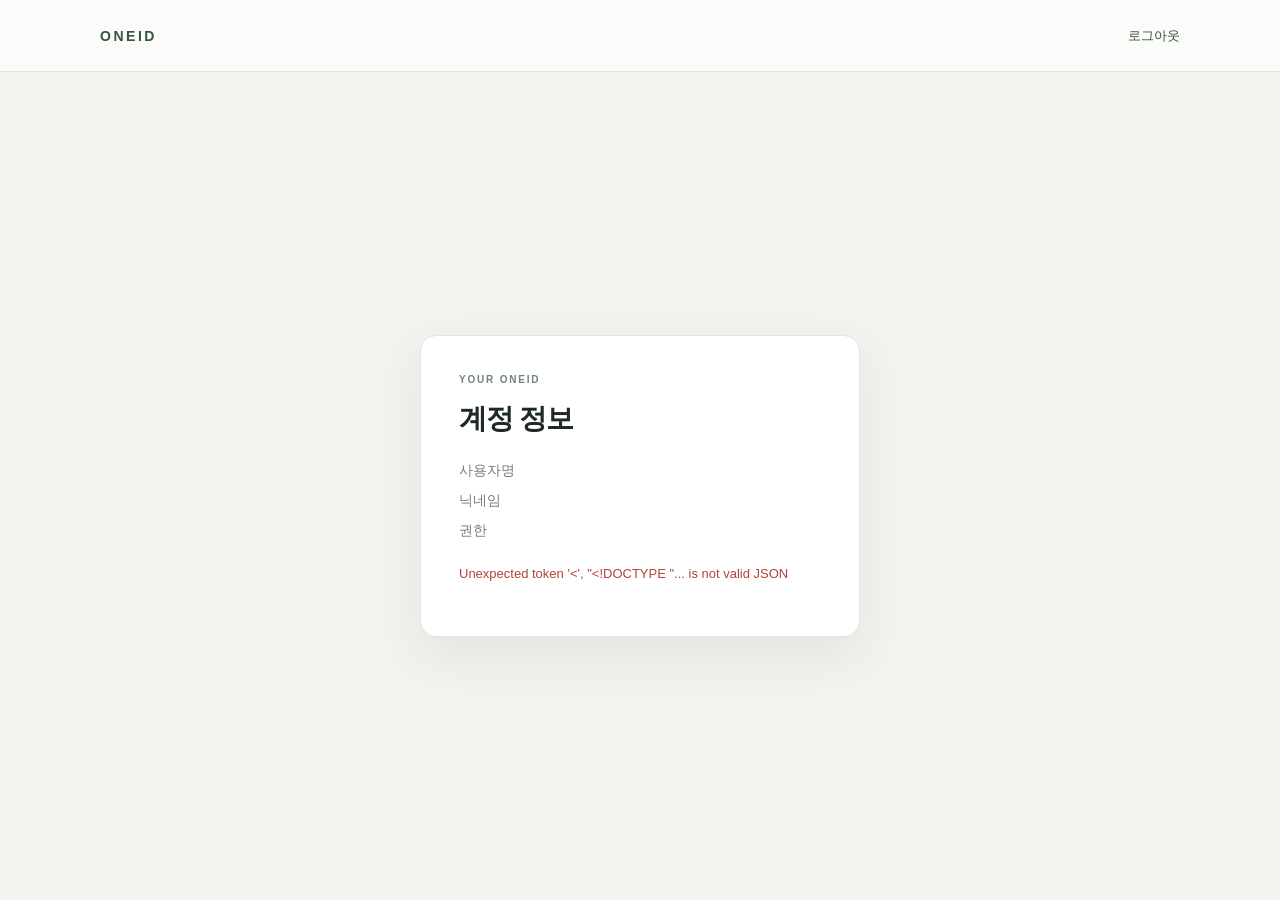
==== frontend/account.html @ 449a4cc4 "Initial ONEID implementation" ====
<!doctype html>
<html lang="ko">
<head>
  <meta charset="utf-8">
  <meta name="viewport" content="width=device-width, initial-scale=1">
  <title>ONEID 계정</title>
  <link rel="stylesheet" href="style.css">
</head>
<body>
  <header class="topbar"><a class="brand" href="/">ONEID</a><nav><button id="logout" class="link-button" type="button">로그아웃</button></nav></header>
  <main class="form-wrap"><section class="card">
    <p class="eyebrow">YOUR ONEID</p><h1>계정 정보</h1>
    <dl id="profile" class="profile" hidden><dt>사용자명</dt><dd id="username"></dd><dt>닉네임</dt><dd id="nickname"></dd><dt>권한</dt><dd id="role"></dd></dl>
    <p id="message" class="message" role="status">계정을 확인하는 중…</p>
  </section></main>
  <script type="module" src="account.js"></script>
</body>
</html>
---- frontend/style.css ----
:root { color-scheme: light; font-family: "Segoe UI", "Noto Sans KR", sans-serif; color: #202a24; background: #f2f3ef; }
* { box-sizing: border-box; }
body { min-height: 100vh; margin: 0; background: #f2f3ef; }
a { color: #37533f; }
.topbar { height: 72px; padding: 0 max(24px, calc((100vw - 1080px) / 2)); display: flex; align-items: center; justify-content: space-between; border-bottom: 1px solid #e0e5de; background: #fbfcfa; }
.brand { color: #37533f; font-size: 14px; font-weight: 800; letter-spacing: .18em; text-decoration: none; }
nav { display: flex; gap: 20px; align-items: center; font-size: 13px; }
nav a { text-decoration: none; }
.hero-wrap { width: min(100% - 40px, 920px); margin: 92px auto; }
.hero { padding: 64px; background: #fff; border: 1px solid #e0e5de; border-radius: 18px; box-shadow: 0 20px 60px #1727190d; }
.eyebrow { margin: 0 0 16px; color: #708575; font-size: 10px; font-weight: 800; letter-spacing: .18em; }
h1 { margin: 0 0 14px; font-size: clamp(29px, 6vw, 47px); line-height: 1.3; letter-spacing: -.04em; }
h1 span { color: #527b5c; }
.intro { max-width: 580px; color: #667169; line-height: 1.8; }
.actions { display: flex; gap: 10px; flex-wrap: wrap; margin-top: 24px; }
.button { display: inline-flex; align-items: center; justify-content: center; min-height: 45px; padding: 0 18px; border: 0; border-radius: 8px; background: #37533f; color: white; font: inherit; font-size: 14px; font-weight: 700; text-decoration: none; cursor: pointer; }
.button.secondary { background: #e9eee8; color: #37533f; }
.button:disabled { opacity: .55; cursor: wait; }
.site-list { display: flex; justify-content: center; gap: 30px; flex-wrap: wrap; padding: 26px 0; color: #818b82; font-size: 11px; font-weight: 700; letter-spacing: .12em; }
.form-wrap { display: grid; place-items: center; min-height: calc(100vh - 72px); padding: 36px 20px; }
.card { width: min(100%, 440px); padding: 38px; background: #fff; border: 1px solid #e0e5de; border-radius: 16px; box-shadow: 0 18px 50px #17271912; }
.card h1 { margin: 8px 0 24px; font-size: 28px; }
label { display: block; margin: 18px 0; color: #445147; font-size: 13px; font-weight: 650; }
input { display: block; width: 100%; height: 46px; margin-top: 7px; padding: 0 12px; border: 1px solid #d8ded8; border-radius: 7px; background: #fcfdfb; color: #202a24; font: inherit; font-weight: 400; outline-color: #709178; }
small { display: block; margin-top: 6px; color: #7a857c; font-size: 11px; font-weight: 400; }
.full { width: 100%; margin-top: 6px; }
.message { min-height: 21px; color: #667169; font-size: 13px; line-height: 1.6; }
.message.error { color: #b34335; }
.message.success { color: #3c7550; }
.foot { margin-top: 24px; color: #69736a; font-size: 13px; }
.link-button { padding: 0; border: 0; background: none; color: #37533f; font: inherit; cursor: pointer; }
.profile { display: grid; grid-template-columns: 100px 1fr; gap: 12px; margin: 24px 0; font-size: 14px; }
.profile dt { color: #758078; }
.profile dd { margin: 0; font-weight: 650; }
.scope-list { padding: 14px; border-radius: 8px; background: #f4f6f3; color: #5c6d60; font-size: 13px; line-height: 1.7; }
@media (max-width: 600px) { .hero-wrap { margin: 38px auto; } .hero { padding: 38px 25px; } .site-list { gap: 16px; } .card { padding: 29px 23px; } }
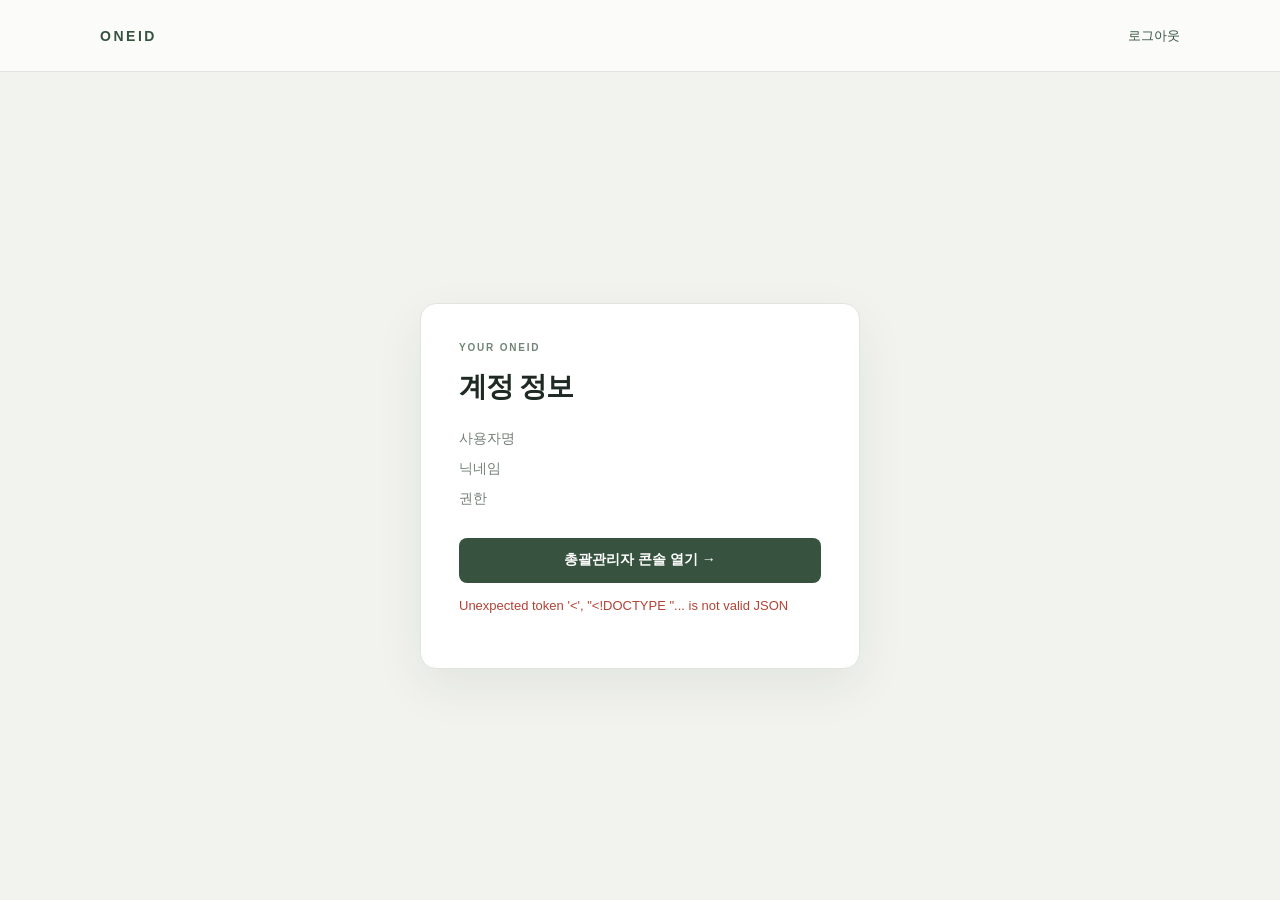
==== commit 8a28efc3: "Add ONEID super admin console page and user delete endpoint" ====
--- a/frontend/account.html
+++ b/frontend/account.html
@@ -7,10 +7,11 @@
   <link rel="stylesheet" href="style.css">
 </head>
 <body>
-  <header class="topbar"><a class="brand" href="/">ONEID</a><nav><button id="logout" class="link-button" type="button">로그아웃</button></nav></header>
+  <header class="topbar"><a class="brand" href="/">ONEID</a><nav><a id="adminNavLink" href="/admin.html" hidden>총괄관리자</a><button id="logout" class="link-button" type="button">로그아웃</button></nav></header>
   <main class="form-wrap"><section class="card">
     <p class="eyebrow">YOUR ONEID</p><h1>계정 정보</h1>
     <dl id="profile" class="profile" hidden><dt>사용자명</dt><dd id="username"></dd><dt>닉네임</dt><dd id="nickname"></dd><dt>권한</dt><dd id="role"></dd></dl>
+    <div id="adminBox" class="actions" hidden><a class="button full" href="/admin.html">총괄관리자 콘솔 열기 →</a></div>
     <p id="message" class="message" role="status">계정을 확인하는 중…</p>
   </section></main>
   <script type="module" src="account.js"></script>
--- a/frontend/style.css
+++ b/frontend/style.css
@@ -34,3 +34,41 @@
 .profile dd { margin: 0; font-weight: 650; }
 .scope-list { padding: 14px; border-radius: 8px; background: #f4f6f3; color: #5c6d60; font-size: 13px; line-height: 1.7; }
 @media (max-width: 600px) { .hero-wrap { margin: 38px auto; } .hero { padding: 38px 25px; } .site-list { gap: 16px; } .card { padding: 29px 23px; } }
+
+/* Admin Console */
+.admin-wrap { width: min(100% - 32px, 1080px); margin: 42px auto 80px; }
+.admin-head { display: flex; justify-content: space-between; align-items: flex-end; gap: 24px; flex-wrap: wrap; padding: 36px; background: #fff; border: 1px solid #e0e5de; border-radius: 18px; box-shadow: 0 18px 50px #1727190d; margin-bottom: 18px; }
+.admin-head h1 { font-size: clamp(26px, 4vw, 36px); margin: 4px 0 10px; }
+.admin-head .intro { margin: 0; font-size: 14px; }
+.admin-stats { display: grid; grid-template-columns: repeat(4, minmax(84px, 1fr)); gap: 10px; }
+.admin-stats > div { background: #f4f6f3; border: 1px solid #e3e8e1; border-radius: 12px; padding: 14px 16px; text-align: center; }
+.admin-stats strong { display: block; font-size: 24px; color: #2b4432; }
+.admin-stats span { font-size: 11px; color: #6c776e; font-weight: 600; }
+.admin-toolbar { display: flex; gap: 10px; align-items: center; flex-wrap: wrap; margin: 16px 0; }
+.admin-toolbar input[type="search"] { flex: 1 1 240px; margin: 0; height: 42px; background: #fff; }
+.filter-tabs { display: flex; gap: 6px; }
+.chip { height: 42px; padding: 0 14px; border: 1px solid #d8ded8; border-radius: 8px; background: #fff; color: #4a574d; font: inherit; font-size: 13px; font-weight: 650; cursor: pointer; }
+.chip.active { background: #37533f; border-color: #37533f; color: #fff; }
+.small-btn { min-height: 36px; padding: 0 13px; font-size: 12px; border-radius: 7px; }
+.warn-btn { background: #b86b28; color: #fff; }
+.danger-btn { background: #b34335; color: #fff; }
+.user-list { display: grid; gap: 12px; }
+.user-card { background: #fff; border: 1px solid #e0e5de; border-radius: 14px; padding: 20px 22px; box-shadow: 0 8px 24px #17271908; }
+.user-card.is-suspended { border-color: #e2b5ae; background: #fffaf9; }
+.user-main { display: flex; justify-content: space-between; align-items: center; gap: 16px; flex-wrap: wrap; }
+.user-title-row { display: flex; align-items: center; gap: 8px; flex-wrap: wrap; font-size: 16px; }
+.user-handle { color: #69756c; font-size: 13px; font-family: monospace; }
+.user-meta { margin: 6px 0 0; color: #758078; font-size: 12px; }
+.user-actions { display: flex; gap: 7px; flex-wrap: wrap; }
+.badge { display: inline-block; padding: 3px 8px; border-radius: 999px; font-size: 11px; font-weight: 700; }
+.badge-admin { background: #e3efe6; color: #295235; }
+.badge-user { background: #eef1ed; color: #5b675e; }
+.badge-self { background: #e6ecf5; color: #2d4c73; }
+.badge-danger { background: #fbe5e2; color: #a53527; }
+.site-ban-row { display: flex; align-items: center; gap: 10px; flex-wrap: wrap; margin-top: 14px; padding-top: 12px; border-top: 1px solid #eef1ed; }
+.site-ban-label { font-size: 12px; color: #69756c; font-weight: 600; }
+.site-chips { display: flex; gap: 6px; flex-wrap: wrap; }
+.site-chip { padding: 5px 10px; border-radius: 7px; border: 1px solid #d6e2d8; background: #f3f8f4; color: #2f573b; font: inherit; font-size: 11px; font-weight: 700; cursor: pointer; }
+.site-chip.banned { border-color: #e5b4ad; background: #fdf0ee; color: #a53527; }
+.admin-empty { padding: 48px 20px; text-align: center; background: #fff; border: 1px solid #e0e5de; border-radius: 14px; color: #758078; font-size: 14px; }
+@media (max-width: 680px) { .admin-head { padding: 24px 20px; } .admin-stats { width: 100%; grid-template-columns: repeat(2, 1fr); } }
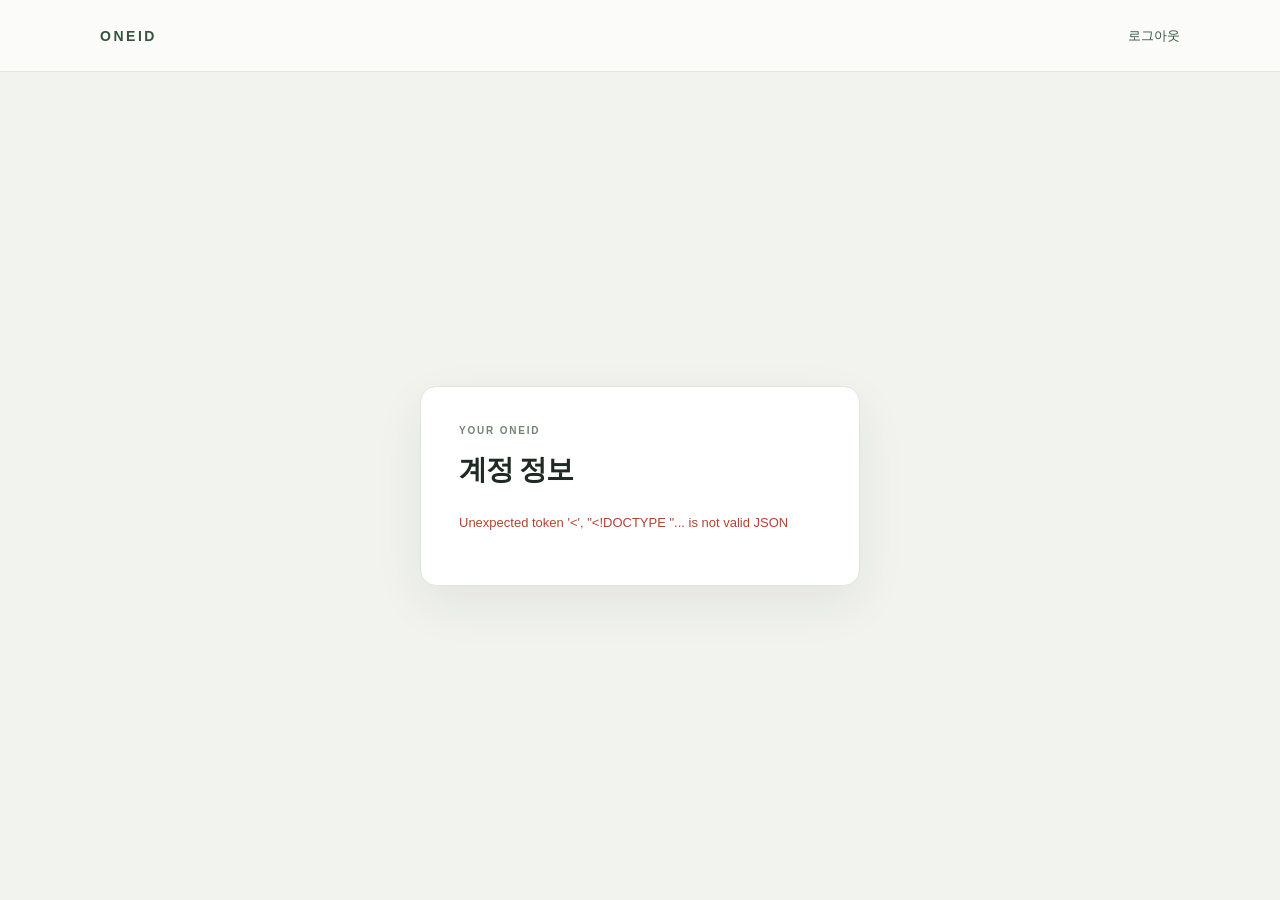
==== commit 2048a3cf: "Add prominent logout buttons on home and account pages" ====
--- a/frontend/account.html
+++ b/frontend/account.html
@@ -12,6 +12,7 @@
     <p class="eyebrow">YOUR ONEID</p><h1>계정 정보</h1>
     <dl id="profile" class="profile" hidden><dt>사용자명</dt><dd id="username"></dd><dt>닉네임</dt><dd id="nickname"></dd><dt>권한</dt><dd id="role"></dd></dl>
     <div id="adminBox" class="actions" hidden><a class="button full" href="/admin.html">총괄관리자 콘솔 열기 →</a></div>
+    <div id="logoutBox" class="actions" hidden><button id="cardLogout" class="button secondary full" type="button">로그아웃</button></div>
     <p id="message" class="message" role="status">계정을 확인하는 중…</p>
   </section></main>
   <script type="module" src="account.js"></script>
--- a/frontend/style.css
+++ b/frontend/style.css
@@ -1,5 +1,6 @@
 :root { color-scheme: light; font-family: "Segoe UI", "Noto Sans KR", sans-serif; color: #202a24; background: #f2f3ef; }
 * { box-sizing: border-box; }
+[hidden] { display: none !important; }
 body { min-height: 100vh; margin: 0; background: #f2f3ef; }
 a { color: #37533f; }
 .topbar { height: 72px; padding: 0 max(24px, calc((100vw - 1080px) / 2)); display: flex; align-items: center; justify-content: space-between; border-bottom: 1px solid #e0e5de; background: #fbfcfa; }
@@ -40,7 +41,7 @@
 .admin-head { display: flex; justify-content: space-between; align-items: flex-end; gap: 24px; flex-wrap: wrap; padding: 36px; background: #fff; border: 1px solid #e0e5de; border-radius: 18px; box-shadow: 0 18px 50px #1727190d; margin-bottom: 18px; }
 .admin-head h1 { font-size: clamp(26px, 4vw, 36px); margin: 4px 0 10px; }
 .admin-head .intro { margin: 0; font-size: 14px; }
-.admin-stats { display: grid; grid-template-columns: repeat(4, minmax(84px, 1fr)); gap: 10px; }
+.admin-stats { display: grid; grid-template-columns: repeat(3, minmax(84px, 1fr)); gap: 10px; }
 .admin-stats > div { background: #f4f6f3; border: 1px solid #e3e8e1; border-radius: 12px; padding: 14px 16px; text-align: center; }
 .admin-stats strong { display: block; font-size: 24px; color: #2b4432; }
 .admin-stats span { font-size: 11px; color: #6c776e; font-weight: 600; }
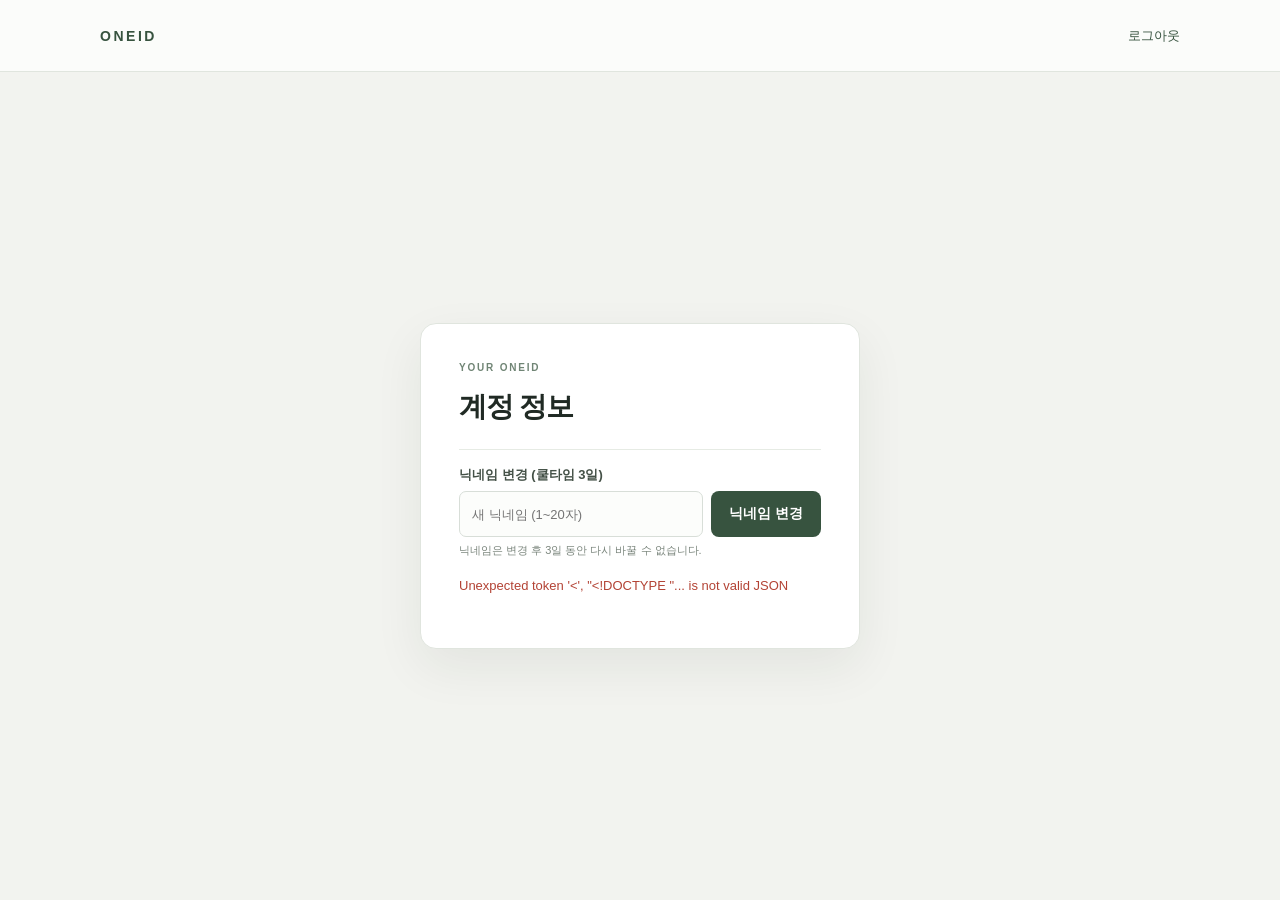
==== commit 8115af1e: "Fix browser cache on account.js and show nickname form by default" ====
--- a/frontend/account.html
+++ b/frontend/account.html
@@ -4,17 +4,28 @@
   <meta charset="utf-8">
   <meta name="viewport" content="width=device-width, initial-scale=1">
   <title>ONEID 계정</title>
-  <link rel="stylesheet" href="style.css">
+  <link rel="stylesheet" href="style.css?v=20261028b">
 </head>
 <body>
   <header class="topbar"><a class="brand" href="/">ONEID</a><nav><a id="adminNavLink" href="/admin.html" hidden>총괄관리자</a><button id="logout" class="link-button" type="button">로그아웃</button></nav></header>
   <main class="form-wrap"><section class="card">
     <p class="eyebrow">YOUR ONEID</p><h1>계정 정보</h1>
     <dl id="profile" class="profile" hidden><dt>사용자명</dt><dd id="username"></dd><dt>닉네임</dt><dd id="nickname"></dd><dt>권한</dt><dd id="role"></dd></dl>
+
+    <form id="nicknameForm" style="margin: 18px 0 12px; padding-top: 16px; border-top: 1px solid #e6ebe4;">
+      <label for="newNickname" style="margin-top: 0;">닉네임 변경 (쿨타임 3일)
+        <div style="display: flex; gap: 8px; margin-top: 7px;">
+          <input id="newNickname" type="text" minlength="1" maxlength="20" required placeholder="새 닉네임 (1~20자)" style="margin-top: 0; flex: 1;">
+          <button id="nicknameSubmit" class="button" type="submit" style="white-space: nowrap;">닉네임 변경</button>
+        </div>
+        <small id="nicknameCooldownNote">닉네임은 변경 후 3일 동안 다시 바꿀 수 없습니다.</small>
+      </label>
+    </form>
+
     <div id="adminBox" class="actions" hidden><a class="button full" href="/admin.html">총괄관리자 콘솔 열기 →</a></div>
     <div id="logoutBox" class="actions" hidden><button id="cardLogout" class="button secondary full" type="button">로그아웃</button></div>
     <p id="message" class="message" role="status">계정을 확인하는 중…</p>
   </section></main>
-  <script type="module" src="account.js"></script>
+  <script type="module" src="account.js?v=20261028b"></script>
 </body>
 </html>
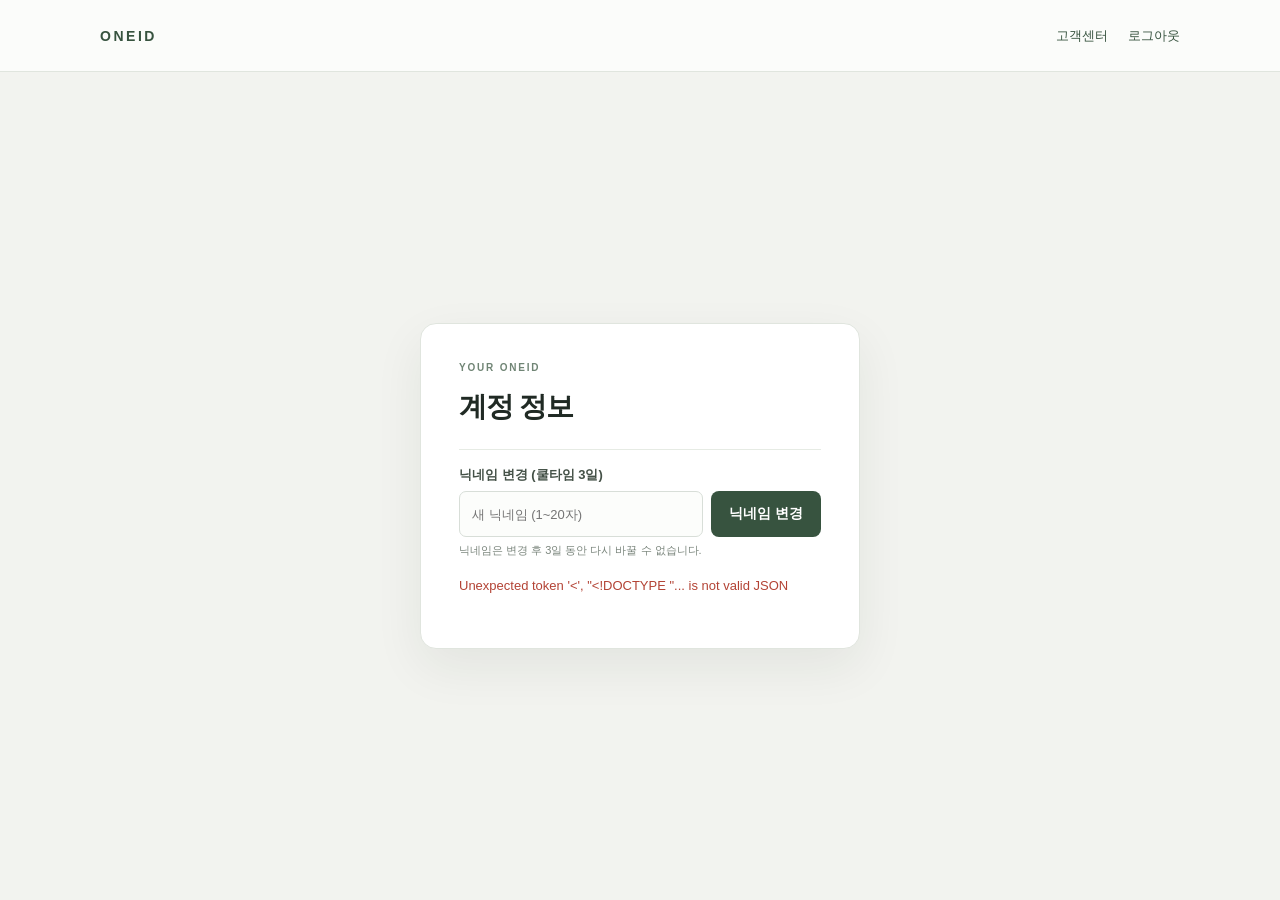
==== commit c2fa3e08: "Add Helpdesk customer support links across ONEID pages" ====
--- a/frontend/account.html
+++ b/frontend/account.html
@@ -7,7 +7,7 @@
   <link rel="stylesheet" href="style.css?v=20261028b">
 </head>
 <body>
-  <header class="topbar"><a class="brand" href="/">ONEID</a><nav><a id="adminNavLink" href="/admin.html" hidden>총괄관리자</a><button id="logout" class="link-button" type="button">로그아웃</button></nav></header>
+  <header class="topbar"><a class="brand" href="/">ONEID</a><nav><a href="https://oneid-helpdesk.onrender.com" target="_blank" rel="noopener">고객센터</a><a id="adminNavLink" href="/admin.html" hidden>총괄관리자</a><button id="logout" class="link-button" type="button">로그아웃</button></nav></header>
   <main class="form-wrap"><section class="card">
     <p class="eyebrow">YOUR ONEID</p><h1>계정 정보</h1>
     <dl id="profile" class="profile" hidden><dt>사용자명</dt><dd id="username"></dd><dt>닉네임</dt><dd id="nickname"></dd><dt>권한</dt><dd id="role"></dd></dl>
